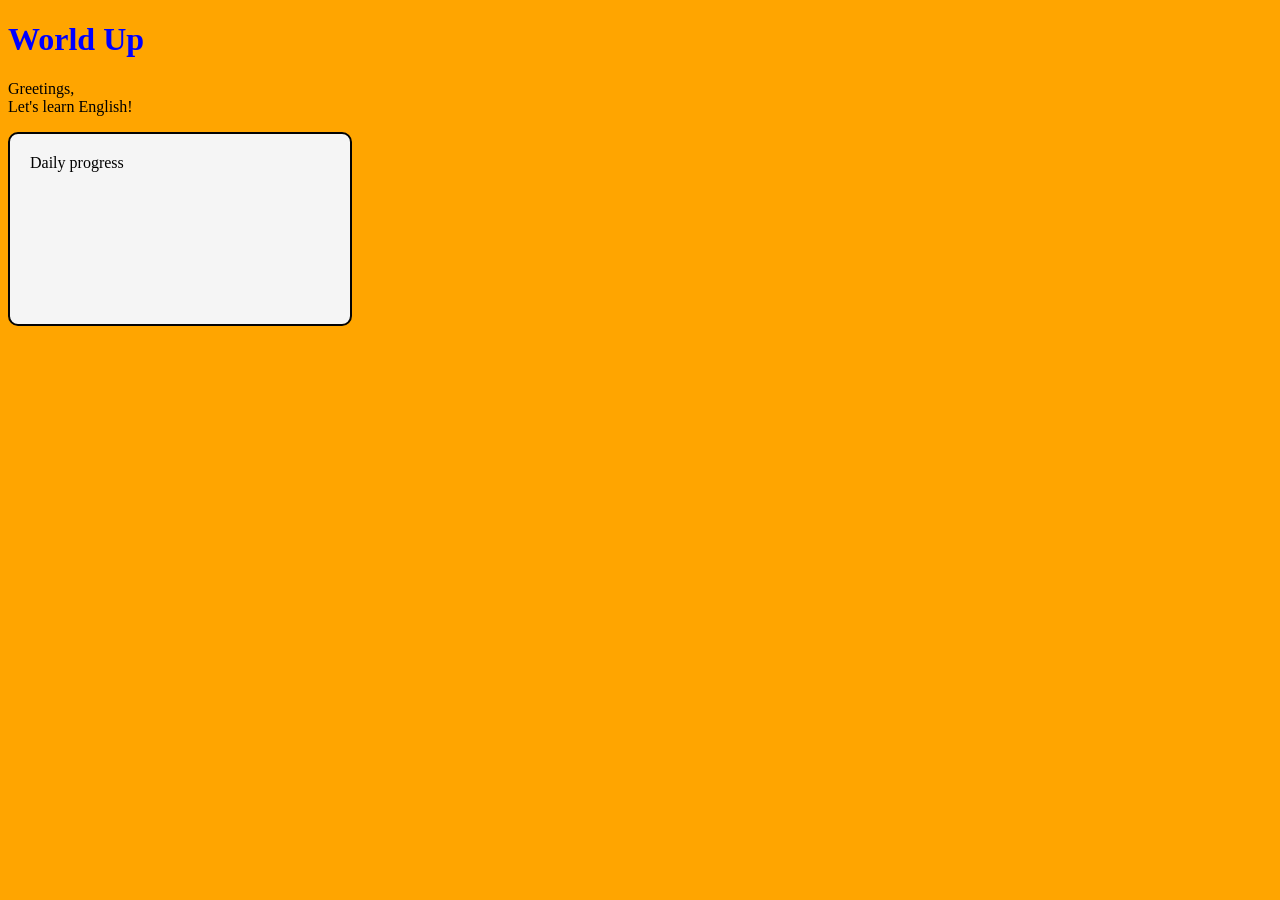
==== index.html @ 11553be1 "Basic scaffold" ====
<!doctype html>
<html>
  <head>
    <meta charset="utf-8" />
    <link rel="stylesheet" href="style.css" />
    <title>World Up</title>
  </head>
  <body>
    <h1>World Up</h1>
    <article>
      <p>
        Greetings, <br />
        Let's learn English!
      </p>
    </article>
    <div class="box">Daily progress<br /></div>
  </body>
</html>
---- style.css ----
body {
  background-color: orange;
}

h1 {
  color: blue;
}

.box {
  width: 300px;
  padding: 20px;
  height: 150px;
  border: 2px solid #030303;
  border-radius: 10px;
  background-color: #f5f5f5;
}
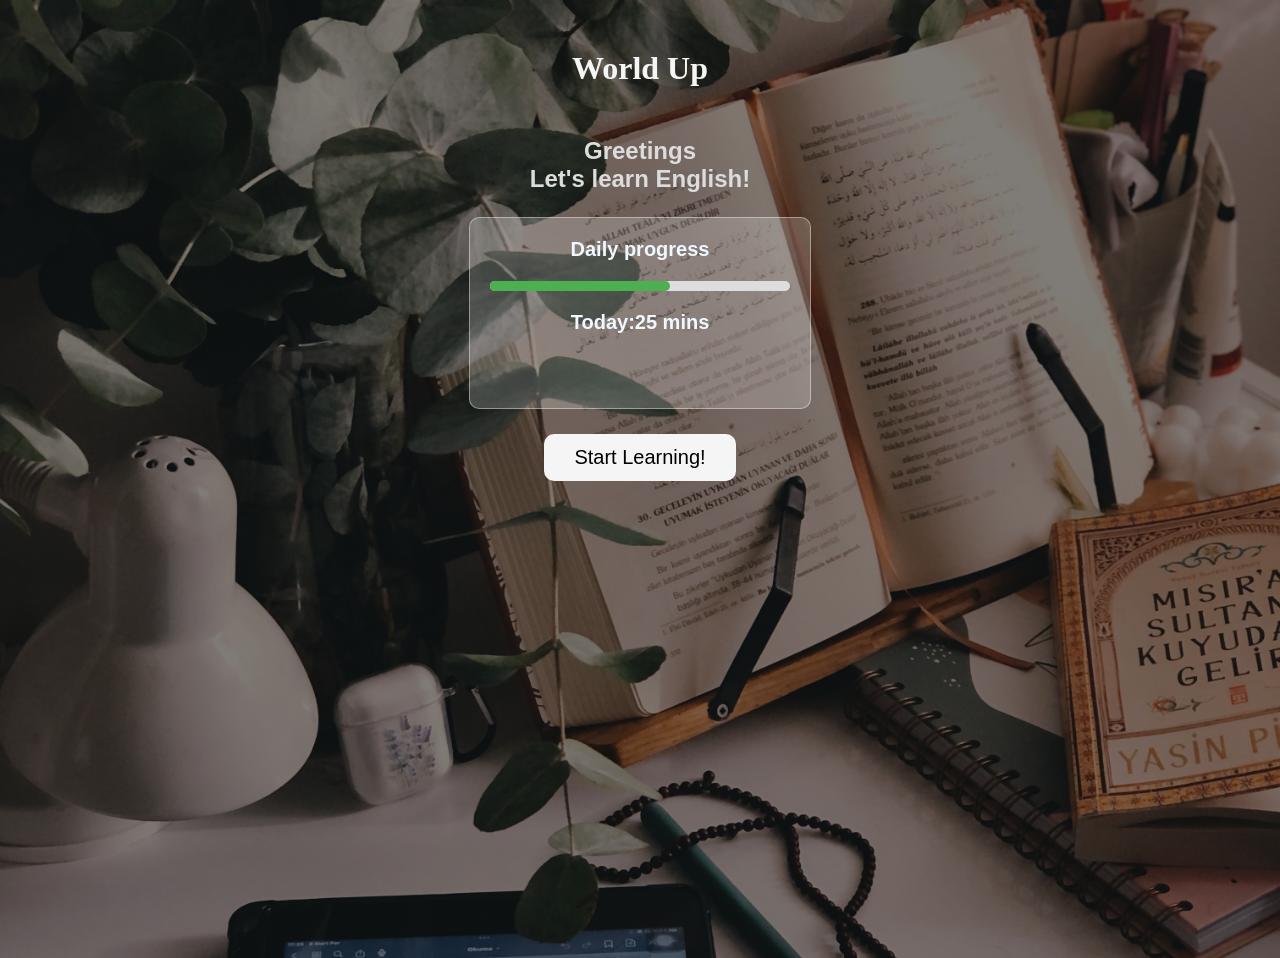
==== commit 64d57677: "美化了menu頁面，並且加了進度條（‘Today xx mins'裡的數字是我亂打的，在index.html 的 line 22，可更改．然後進度條裡的綠色長度也是，在style.css的line 7" ====
--- a/index.html
+++ b/index.html
@@ -7,12 +7,20 @@
   </head>
   <body>
     <h1>World Up</h1>
-    <article>
+    <article class="article">
       <p>
-        Greetings, <br />
+        Greetings <br />
         Let's learn English!
       </p>
     </article>
-    <div class="box">Daily progress<br /></div>
+    <div class="glass">
+      Daily progress<br />
+
+      <div class="progress-bar">
+        <div class="progress-bar-fill"></div>
+      </div>
+      <p>Today:25 mins</p>
+    </div>
+    <button class="start-button">Start Learning!</button>
   </body>
 </html>
--- a/style.css
+++ b/style.css
@@ -1,16 +1,83 @@
 body {
-  background-color: orange;
+  background-image:
+    linear-gradient(rgba(0, 0, 0, 0.5), rgba(0, 0, 0, 0.5)),
+    url(assets/study5.jpg);
+  background-size: cover;
+  background-position: center;
+  background-repeat: no-repeat;
+  min-height: 100vh;
 }
 
 h1 {
-  color: blue;
+  text-align: center;
+  margin-top: 50px;
+  color: whitesmoke;
+  font-family: Georgia, serif;
+  font-weight: bold;
 }
-
-.box {
+.glass {
+  color: aliceblue;
+  text-align: center;
+  margin: 20px auto;
   width: 300px;
   padding: 20px;
   height: 150px;
-  border: 2px solid #030303;
+  border: 1px solid #ffffff66;
   border-radius: 10px;
-  background-color: #f5f5f5;
+  background-color: #ffffff33;
+  font-size: 20px;
+  font-family: Avenir, sans-serif;
+  font-weight: bold;
 }
+.article {
+  color: gainsboro;
+  text-align: center;
+  margin-top: 50px;
+  font-size: 24px;
+  font-family: Avenir, sans-serif;
+  font-weight: bold;
+}
+.button {
+  width: 200px;
+  height: 30px;
+  font-size: 20px;
+  margin-top: 40px;
+  border-radius: 10px;
+  border: none;
+  text-align: center;
+  display: block;
+  margin-left: 20px;
+  margin-right: 20px;
+}
+.start-button {
+  display: block;
+  margin: 25px auto;
+  padding: 12px 30px;
+  font-size: 20px;
+  font-family: Avenir, sans-serif;
+  border: none;
+  border-radius: 10px;
+  background-color: whitesmoke;
+  cursor: pointer;
+}
+.start-button:hover {
+  background-color: #eeeeee;
+  transform: scale(1.05);
+}
+.start-button {
+  transition: 0.1s ease-in-out;
+}
+.progress-bar {
+  width: 100%;
+  height: 10px;
+  background-color: #ddd;
+  border-radius: 10px;
+  margin: 20px auto;
+}
+.progress-bar-fill {
+  height: 100%;
+  width: 60%;
+  background-color: #4caf50;
+  border-radius: 10px;
+  transition: width 0.5s ease-in-out;
+}
